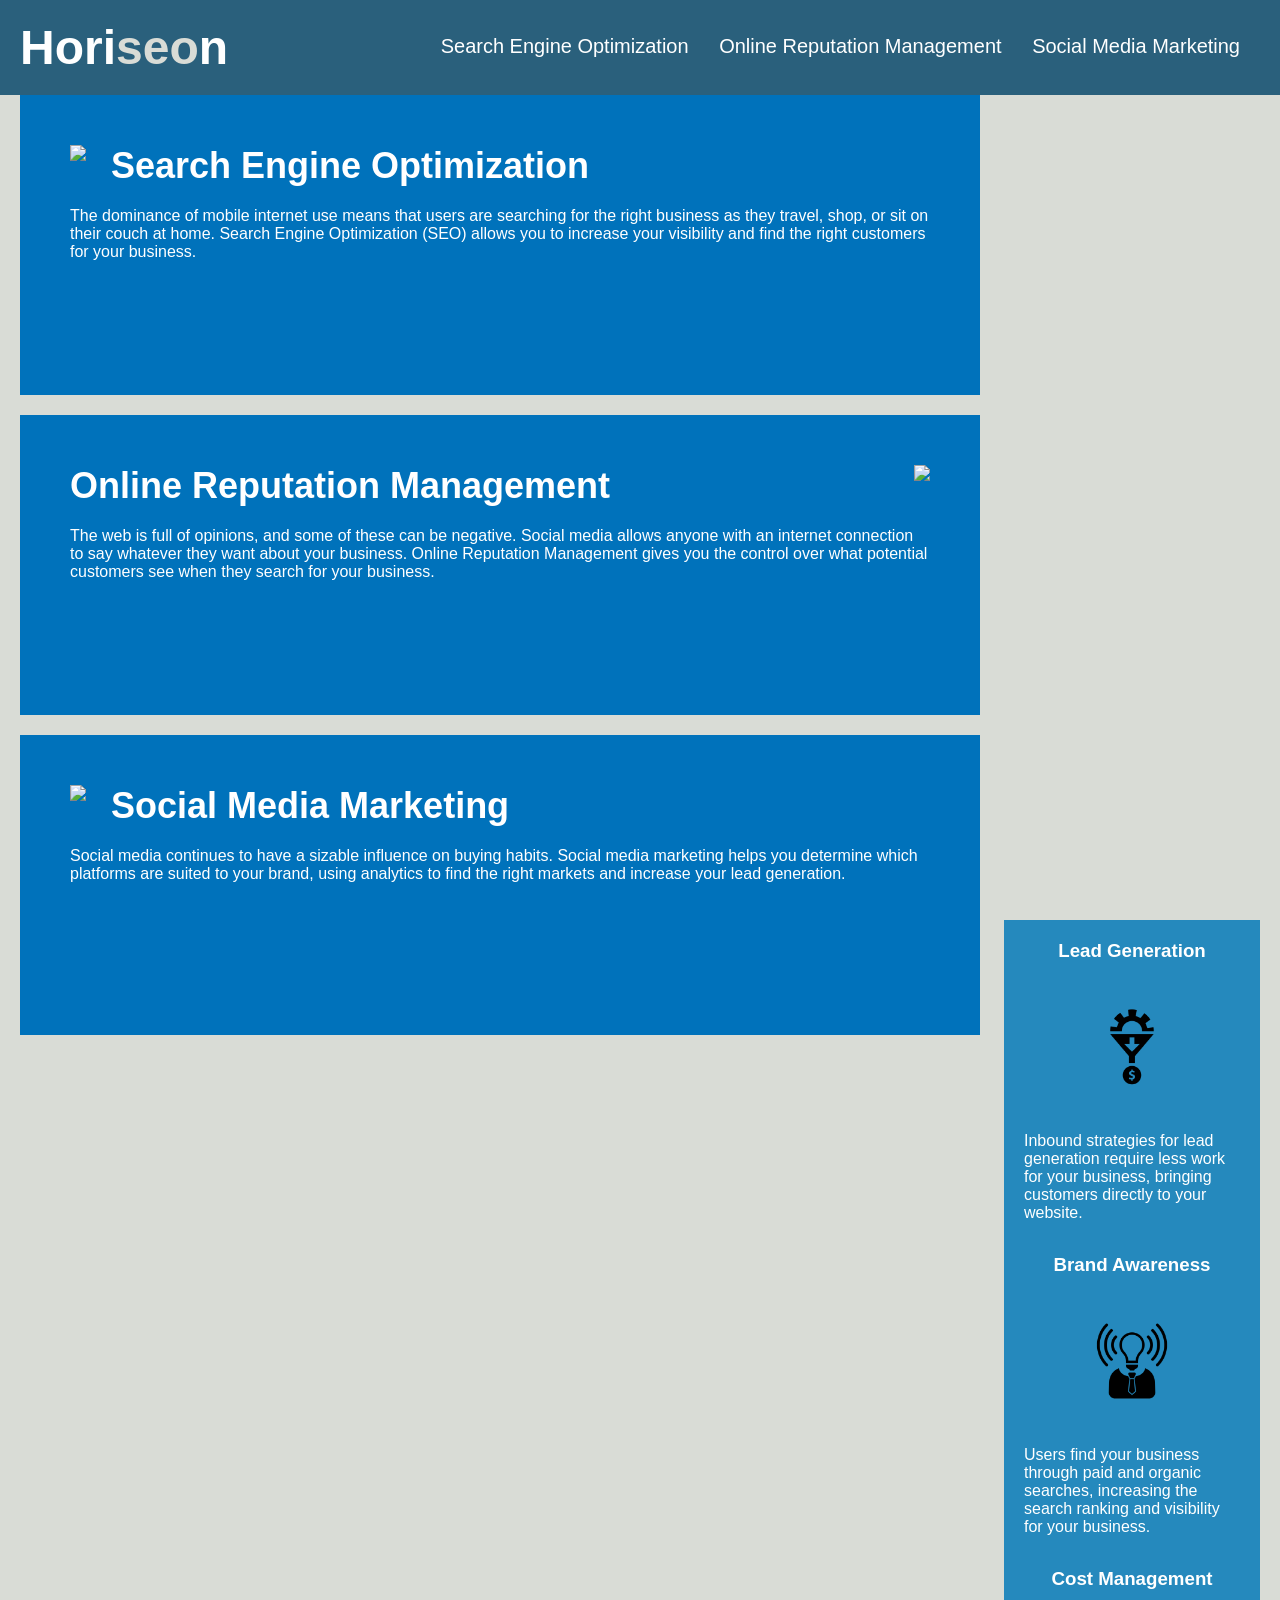
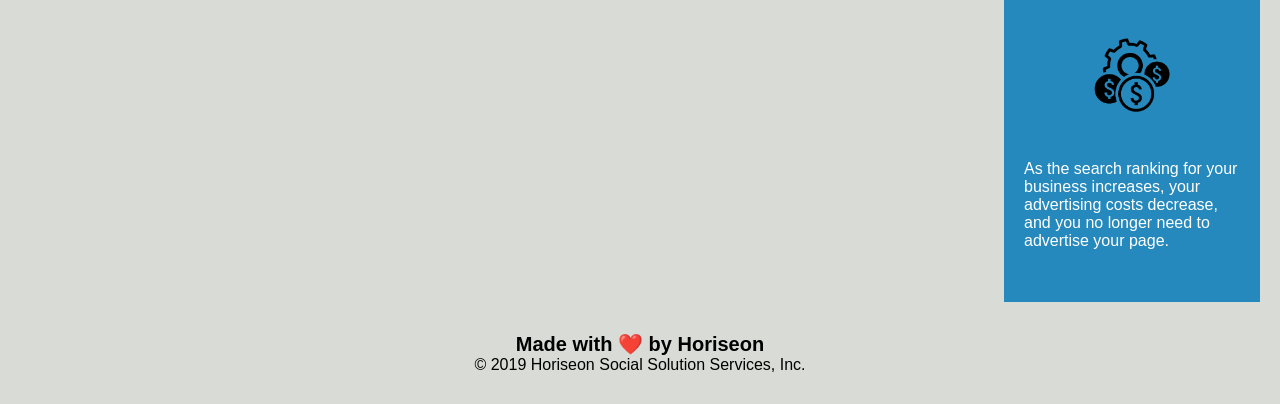
==== Develop/index.html @ a59609b0 "cloned" ====
<!DOCTYPE html>
<html lang="en-us">

<head>
    <meta charset="UTF-8" />
    <link rel="stylesheet" href="./assets/css/style.css">
    <!-- was <title>website</title> -->
    <title>Horiseon</title>
</head>

<body>
    <!-- was <div class="header"> -->
       <header>
        <h1>Hori<span class="seo">seo</span>n</h1>
        <!-- was <div> -->
          <nav>
            <ul>
                <li>
                    <a href="#search-engine-optimization">Search Engine Optimization</a>
                </li>
                <li>
                    <a href="#online-reputation-management">Online Reputation Management</a>
                </li>
                <li>
                    <a href="#social-media-marketing">Social Media Marketing</a>
                </li>
            </ul>
        </nav>
       </header>  
       <!--replace w section makes it go top left. how to line up with benefits?-->
    <!--<div class="hero"></div>-->
    <section class="hero">
    <div class="content">
        <div class="search-engine-optimization">
            <img src="./assets/images/search-engine-optimization.jpg" class="float-left" />
            <h2>Search Engine Optimization</h2>
            <p>
                The dominance of mobile internet use means that users are searching for the right business as they travel, shop, or sit on their couch at home. Search Engine Optimization (SEO) allows you to increase your visibility and find the right customers for your business.
            </p>
        </div>
        <div id="online-reputation-management" class="online-reputation-management">
            <img src="./assets/images/online-reputation-management.jpg" class="float-right" />
            <h2>Online Reputation Management</h2>
            <p>
                The web is full of opinions, and some of these can be negative. Social media allows anyone with an internet connection to say whatever they want about your business. Online Reputation Management gives you the control over what potential customers see when they search for your business.
            </p>
        </div>
        <div id="social-media-marketing" class="social-media-marketing">
            <img src="./assets/images/social-media-marketing.jpg" class="float-left" />
            <h2>Social Media Marketing</h2>
            <p>
                Social media continues to have a sizable influence on buying habits. Social media marketing helps you determine which platforms are suited to your brand, using analytics to find the right markets and increase your lead generation.
            </p>
        </div>
    </section>
    <div class="benefits">
        <div class="benefit-lead">
            <h3>Lead Generation</h3>
            <img src="./assets/images/lead-generation.png" />
            <p>
                Inbound strategies for lead generation require less work for your business, bringing customers directly to your website.
            </p>
        </div>
        <div class="benefit-brand">
            <h3>Brand Awareness</h3>
            <img src="./assets/images/brand-awareness.png" alt="" />
            <p>
                Users find your business through paid and organic searches, increasing the search ranking and visibility for your business.
            </p>
        </div>
        <div class="benefit-cost">
            <h3>Cost Management</h3>
            <img src="./assets/images/cost-management.png"></img>
            <p>
                As the search ranking for your business increases, your advertising costs decrease, and you no longer need to advertise your page.
            </p>
        </div>
    </div>
    <div class="footer">
        <h2>Made with ❤️️ by Horiseon</h2>
        <p>
            &copy; 2019 Horiseon Social Solution Services, Inc.
        </p>
    </div>
</body>

</html>
---- Develop/assets/css/style.css ----
* {
    box-sizing: border-box;
    padding: 0;
    margin: 0;
}

body {
    background-color: #d9dcd6;
}
/* from .header to header. removed class id */
header {
    padding: 20px;
    font-family: 'Trebuchet MS', 'Lucida Sans Unicode', 'Lucida Grande', 'Lucida Sans', Arial, sans-serif;
    background-color: #2a607c;
    color: #ffffff;
}

header h1 {
    display: inline-block;
    font-size: 48px;
}

header h1 .seo {
    color: #d9dcd6;
}

header nav {
    padding-top: 15px;
    margin-right: 20px;
    float: right;
    font-family: 'Gill Sans', 'Gill Sans MT', Calibri, 'Trebuchet MS', sans-serif;
    font-size: 20px;
}

header nav ul {
    list-style-type: none;
}

header nav ul li {
    display: inline-block;
    margin-left: 25px;
}

a {
    color: #ffffff;
    text-decoration: none;
}

p {
    font-size: 16px;
}

.hero {
    height: 800px;
    width: 100%;
    margin-bottom: 25px;
    background-image: url("../images/digital-marketing-meeting.jpg");
    background-size: cover;
    background-position: center;
    /* display: inline; */
    
    
}

.float-left {
    float: left;
    margin-right: 25px;
}

.float-right {
    float: right;
    margin-left: 25px;
}

.content {
    width: 75%;
    display: inline-block;
    margin-left: 20px;
}

.benefits {
    margin-right: 20px;
    padding: 20px;
    clear: both;
    float: right;
    width: 20%;
    height: 100%;
    font-family: 'Gill Sans', 'Gill Sans MT', Calibri, 'Trebuchet MS', sans-serif;
    background-color: #2589bd;
}

.benefit-lead {
    margin-bottom: 32px;
    color: #ffffff;
}

.benefit-brand {
    margin-bottom: 32px;
    color: #ffffff;
}

.benefit-cost {
    margin-bottom: 32px;
    color: #ffffff;
}

.benefit-lead h3 {
    margin-bottom: 10px;
    text-align: center;
}

.benefit-brand h3 {
    margin-bottom: 10px;
    text-align: center;
}

.benefit-cost h3 {
    margin-bottom: 10px;
    text-align: center;
}

.benefit-lead img {
    display: block;
    margin: 10px auto;
    max-width: 150px;
}

.benefit-brand img {
    display: block;
    margin: 10px auto;
    max-width: 150px;
}

.benefit-cost img {
    display: block;
    margin: 10px auto;
    max-width: 150px;
}

.search-engine-optimization {
    margin-bottom: 20px;
    padding: 50px;
    height: 300px;
    font-family: 'Gill Sans', 'Gill Sans MT', Calibri, 'Trebuchet MS', sans-serif;
    background-color: #0072bb;
    color: #ffffff;
}

.online-reputation-management {
    margin-bottom: 20px;
    padding: 50px;
    height: 300px;
    font-family: 'Gill Sans', 'Gill Sans MT', Calibri, 'Trebuchet MS', sans-serif;
    background-color: #0072bb;
    color: #ffffff;
}

.social-media-marketing {
    margin-bottom: 20px;
    padding: 50px;
    height: 300px;
    font-family: 'Gill Sans', 'Gill Sans MT', Calibri, 'Trebuchet MS', sans-serif;
    background-color: #0072bb;
    color: #ffffff;
}

.search-engine-optimization img {
    max-height: 200px;
}

.online-reputation-management img {
    max-height: 200px;
}

.social-media-marketing img {
    max-height: 200px;
}

.search-engine-optimization h2 {
    margin-bottom: 20px;
    font-size: 36px;
}

.online-reputation-management h2 {
    margin-bottom: 20px;
    font-size: 36px;
}

.social-media-marketing h2 {
    margin-bottom: 20px;
    font-size: 36px;
}

.footer {
    padding: 30px;
    clear: both;
    font-family: 'Trebuchet MS', 'Lucida Sans Unicode', 'Lucida Grande', 'Lucida Sans', Arial, sans-serif;
    text-align: center;
}

.footer h2 {
    font-size: 20px;
}
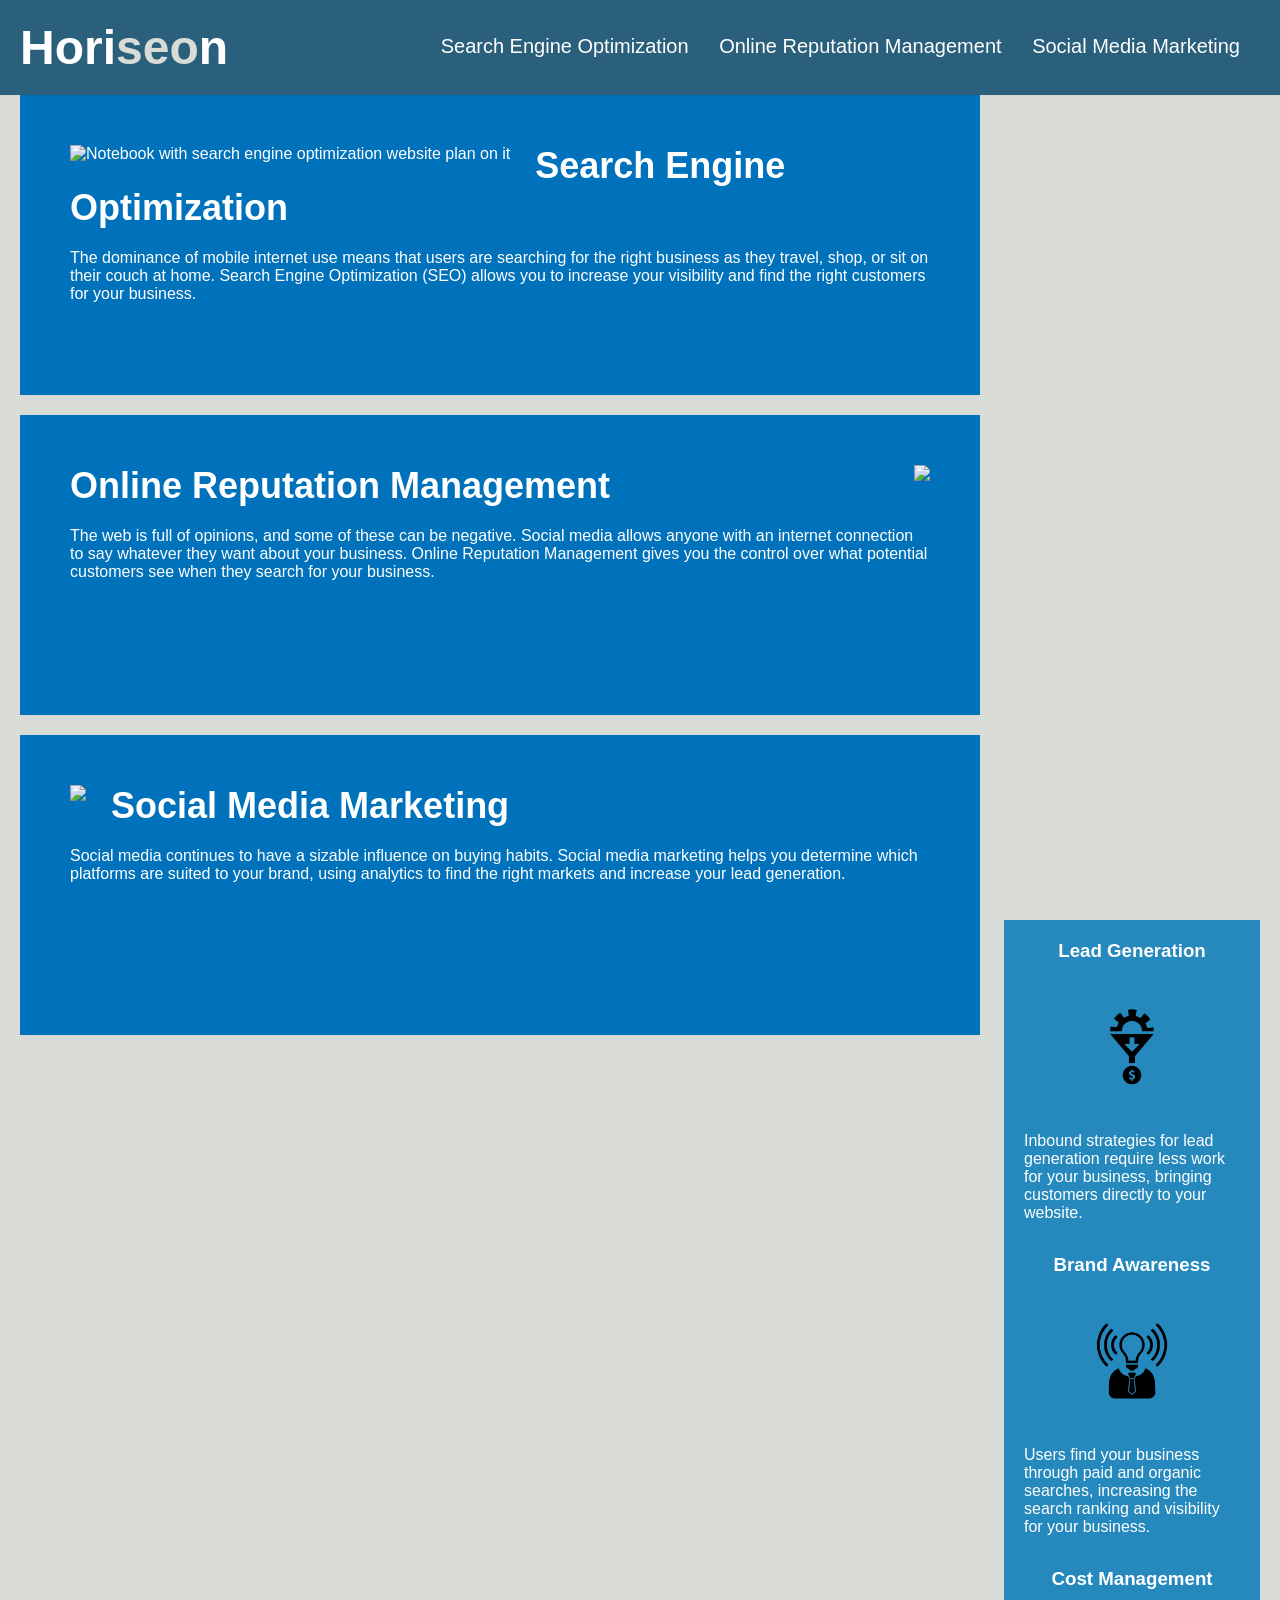
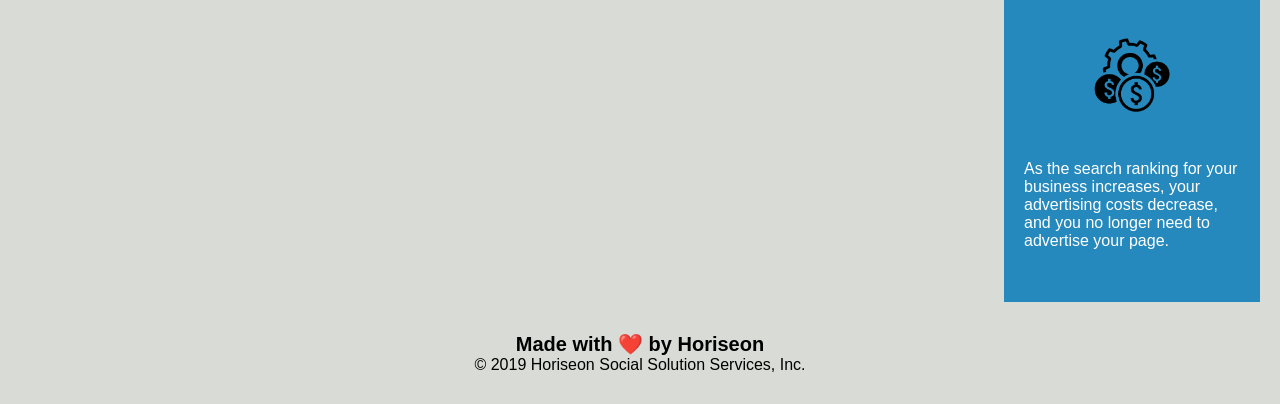
==== commit 3eb6f4b8: "progress3pmsun" ====
--- a/Develop/index.html
+++ b/Develop/index.html
@@ -3,11 +3,13 @@
 
 <head>
     <meta charset="UTF-8" />
-    <link rel="stylesheet" href="./assets/css/style.css">
     <!-- was <title>website</title> -->
     <title>Horiseon</title>
+    <link rel="stylesheet" href="./assets/css/style.css">
+
 </head>
-
+<!-- hadnt closed <html> -->
+</html>
 <body>
     <!-- was <div class="header"> -->
        <header>
@@ -32,7 +34,7 @@
     <section class="hero">
     <div class="content">
         <div class="search-engine-optimization">
-            <img src="./assets/images/search-engine-optimization.jpg" class="float-left" />
+            <img src="./assets/images/search-engine-optimization.jpg" class="float-left" alt="Notebook with search engine optimization website plan on it" />
             <h2>Search Engine Optimization</h2>
             <p>
                 The dominance of mobile internet use means that users are searching for the right business as they travel, shop, or sit on their couch at home. Search Engine Optimization (SEO) allows you to increase your visibility and find the right customers for your business.
@@ -53,7 +55,8 @@
             </p>
         </div>
     </section>
-    <div class="benefits">
+<!-- was div -->
+    <section class="benefits">
         <div class="benefit-lead">
             <h3>Lead Generation</h3>
             <img src="./assets/images/lead-generation.png" />
@@ -75,13 +78,14 @@
                 As the search ranking for your business increases, your advertising costs decrease, and you no longer need to advertise your page.
             </p>
         </div>
-    </div>
-    <div class="footer">
+    </section>
+    <!-- was div -->
+    <section class="footer">
         <h2>Made with ❤️️ by Horiseon</h2>
         <p>
             &copy; 2019 Horiseon Social Solution Services, Inc.
         </p>
-    </div>
+    </section>
 </body>
 
 </html>
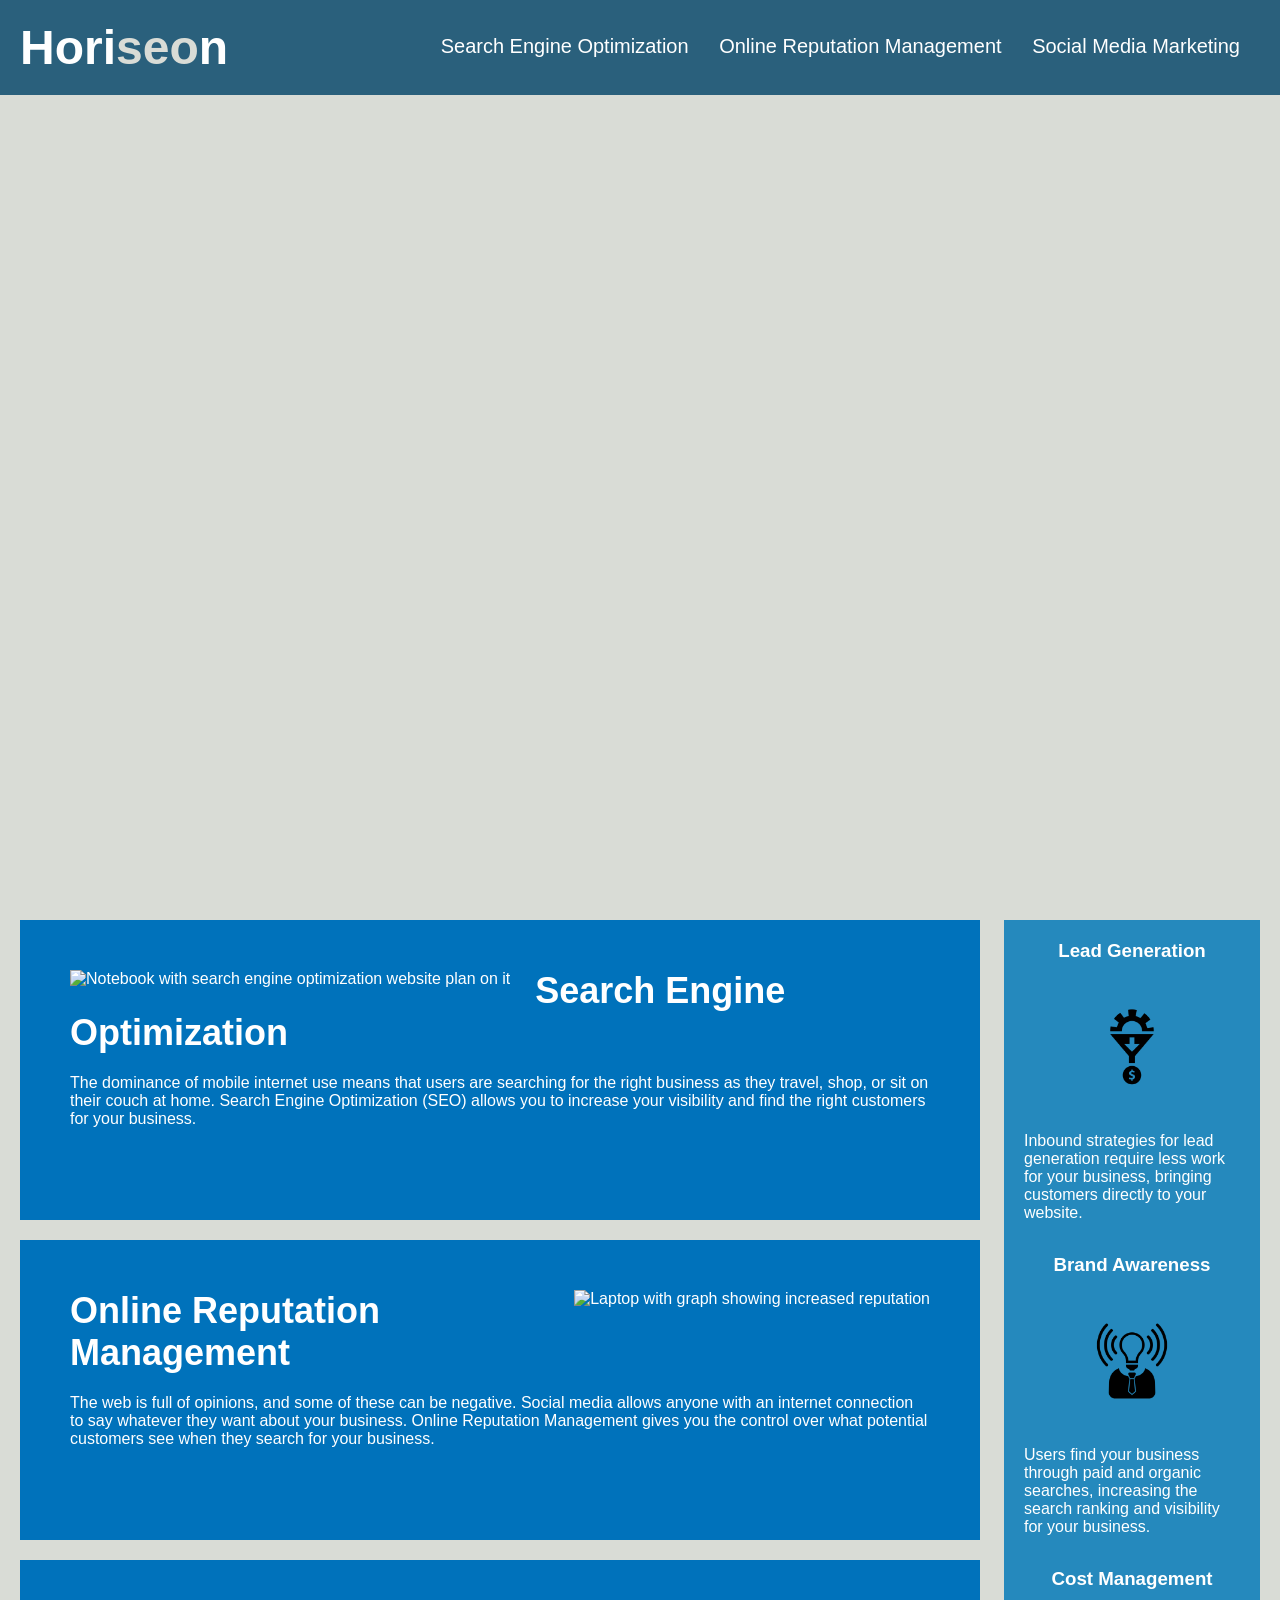
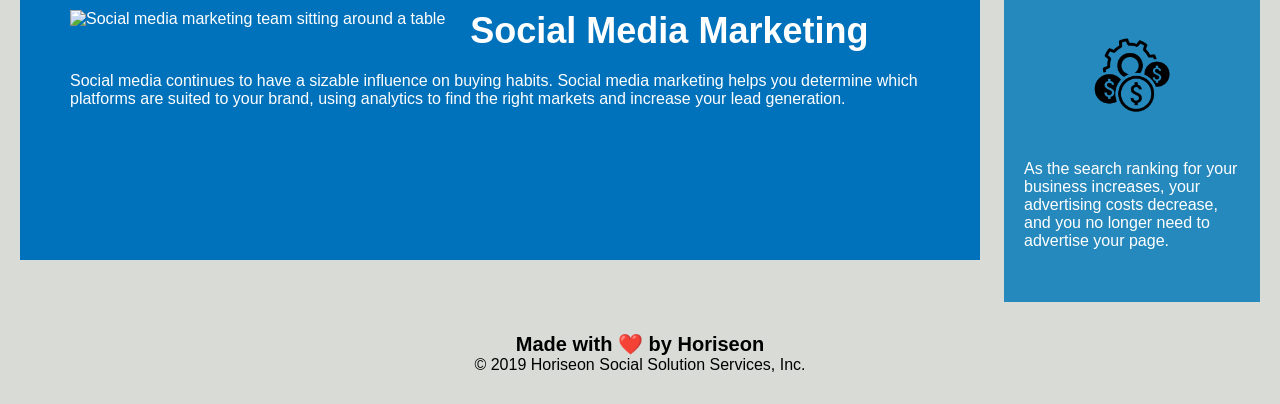
==== commit c546dc7c: "Horiseoncomplete" ====
--- a/Develop/index.html
+++ b/Develop/index.html
@@ -1,91 +1,92 @@
 <!DOCTYPE html>
 <html lang="en-us">
 
-<head>
-    <meta charset="UTF-8" />
-    <!-- was <title>website</title> -->
-    <title>Horiseon</title>
-    <link rel="stylesheet" href="./assets/css/style.css">
+    <head>
+        <!-- charset in first 1024 if possible; see https://stackoverflow.com/questions/17138634/which-meta-tags-before-title-tag-in-html-with-doctype-4-01-transitional-->
+        <meta charset="UTF-8" />
+        <title>Horiseon</title>
+        <link rel="stylesheet" href="./assets/css/style.css">
 
-</head>
-<!-- hadnt closed <html> -->
-</html>
-<body>
-    <!-- was <div class="header"> -->
-       <header>
-        <h1>Hori<span class="seo">seo</span>n</h1>
-        <!-- was <div> -->
-          <nav>
-            <ul>
-                <li>
-                    <a href="#search-engine-optimization">Search Engine Optimization</a>
-                </li>
-                <li>
-                    <a href="#online-reputation-management">Online Reputation Management</a>
-                </li>
-                <li>
-                    <a href="#social-media-marketing">Social Media Marketing</a>
-                </li>
-            </ul>
-        </nav>
-       </header>  
-       <!--replace w section makes it go top left. how to line up with benefits?-->
-    <!--<div class="hero"></div>-->
-    <section class="hero">
-    <div class="content">
-        <div class="search-engine-optimization">
-            <img src="./assets/images/search-engine-optimization.jpg" class="float-left" alt="Notebook with search engine optimization website plan on it" />
-            <h2>Search Engine Optimization</h2>
+    </head>
+    <!-- hadnt closed <html> -->
+
+    <body>
+        <!-- was <div class="header"> -->
+        <header>
+            <h1>Hori<span class="seo">seo</span>n</h1>
+            <!-- was <div> -->
+            <nav>
+                <ul>
+                    <li>
+                        <a href="#search-engine-optimization">Search Engine Optimization</a>
+                    </li>
+                    <li>
+                        <a href="#online-reputation-management">Online Reputation Management</a>
+                    </li>
+                    <li>
+                        <a href="#social-media-marketing">Social Media Marketing</a>
+                    </li>
+                </ul>
+            </nav>
+        </header>  
+        
+        <section class="hero">
+            <!-- empty for hero image -->
+        </section>
+        <section class="content">
+            <div id="search-engine-optimization" class="search-engine-optimization">
+                <img src="./assets/images/search-engine-optimization.jpg" class="float-left" alt="Notebook with search engine optimization website plan on it" />
+                <h2>Search Engine Optimization</h2>
+                <p>
+                    The dominance of mobile internet use means that users are searching for the right business as they travel, shop, or sit on their couch at home. Search Engine Optimization (SEO) allows you to increase your visibility and find the right customers for your business.
+                </p>
+            </div>
+            <div id="online-reputation-management" class="online-reputation-management">
+                <img src="./assets/images/online-reputation-management.jpg" class="float-right" alt="Laptop with graph showing increased reputation " />
+                <h2>Online Reputation Management</h2>
+                <p>
+                    The web is full of opinions, and some of these can be negative. Social media allows anyone with an internet connection to say whatever they want about your business. Online Reputation Management gives you the control over what potential customers see when they search for your business.
+                </p>
+            </div>
+            <div id="social-media-marketing" class="social-media-marketing">
+                <img src="./assets/images/social-media-marketing.jpg" class="float-left" alt="Social media marketing team sitting around a table"/>
+                <h2>Social Media Marketing</h2>
+                <p>
+                    Social media continues to have a sizable influence on buying habits. Social media marketing helps you determine which platforms are suited to your brand, using analytics to find the right markets and increase your lead generation.
+                </p>
+            </div>
+        </section>
+    <!-- was div -->
+        <section class="benefits">
+            <div class="benefit-lead">
+                <h3>Lead Generation</h3>
+                <img src="./assets/images/lead-generation.png" alt="Sales funnel representing lead generation" />
+                <p>
+                    Inbound strategies for lead generation require less work for your business, bringing customers directly to your website.
+                </p>
+            </div>
+            <div class="benefit-brand">
+                <h3>Brand Awareness</h3>
+                <img src="./assets/images/brand-awareness.png" alt="Lightbulb in a suit" />
+                <p>
+                    Users find your business through paid and organic searches, increasing the search ranking and visibility for your business.
+                </p>
+            </div>
+            <div class="benefit-cost">
+                <h3>Cost Management</h3>
+                <img src="./assets/images/cost-management.png" alt="Money surrounded by cogs" />
+                <p>
+                    As the search ranking for your business increases, your advertising costs decrease, and you no longer need to advertise your page.
+                </p>
+            </div>
+        </section>
+        <!-- was div -->
+        <section class="footer">
+            <h2>Made with ❤️️ by Horiseon</h2>
             <p>
-                The dominance of mobile internet use means that users are searching for the right business as they travel, shop, or sit on their couch at home. Search Engine Optimization (SEO) allows you to increase your visibility and find the right customers for your business.
+                &copy; 2019 Horiseon Social Solution Services, Inc.
             </p>
-        </div>
-        <div id="online-reputation-management" class="online-reputation-management">
-            <img src="./assets/images/online-reputation-management.jpg" class="float-right" />
-            <h2>Online Reputation Management</h2>
-            <p>
-                The web is full of opinions, and some of these can be negative. Social media allows anyone with an internet connection to say whatever they want about your business. Online Reputation Management gives you the control over what potential customers see when they search for your business.
-            </p>
-        </div>
-        <div id="social-media-marketing" class="social-media-marketing">
-            <img src="./assets/images/social-media-marketing.jpg" class="float-left" />
-            <h2>Social Media Marketing</h2>
-            <p>
-                Social media continues to have a sizable influence on buying habits. Social media marketing helps you determine which platforms are suited to your brand, using analytics to find the right markets and increase your lead generation.
-            </p>
-        </div>
-    </section>
-<!-- was div -->
-    <section class="benefits">
-        <div class="benefit-lead">
-            <h3>Lead Generation</h3>
-            <img src="./assets/images/lead-generation.png" />
-            <p>
-                Inbound strategies for lead generation require less work for your business, bringing customers directly to your website.
-            </p>
-        </div>
-        <div class="benefit-brand">
-            <h3>Brand Awareness</h3>
-            <img src="./assets/images/brand-awareness.png" alt="" />
-            <p>
-                Users find your business through paid and organic searches, increasing the search ranking and visibility for your business.
-            </p>
-        </div>
-        <div class="benefit-cost">
-            <h3>Cost Management</h3>
-            <img src="./assets/images/cost-management.png"></img>
-            <p>
-                As the search ranking for your business increases, your advertising costs decrease, and you no longer need to advertise your page.
-            </p>
-        </div>
-    </section>
-    <!-- was div -->
-    <section class="footer">
-        <h2>Made with ❤️️ by Horiseon</h2>
-        <p>
-            &copy; 2019 Horiseon Social Solution Services, Inc.
-        </p>
-    </section>
-</body>
+        </section>
+    </body>
 
 </html>
